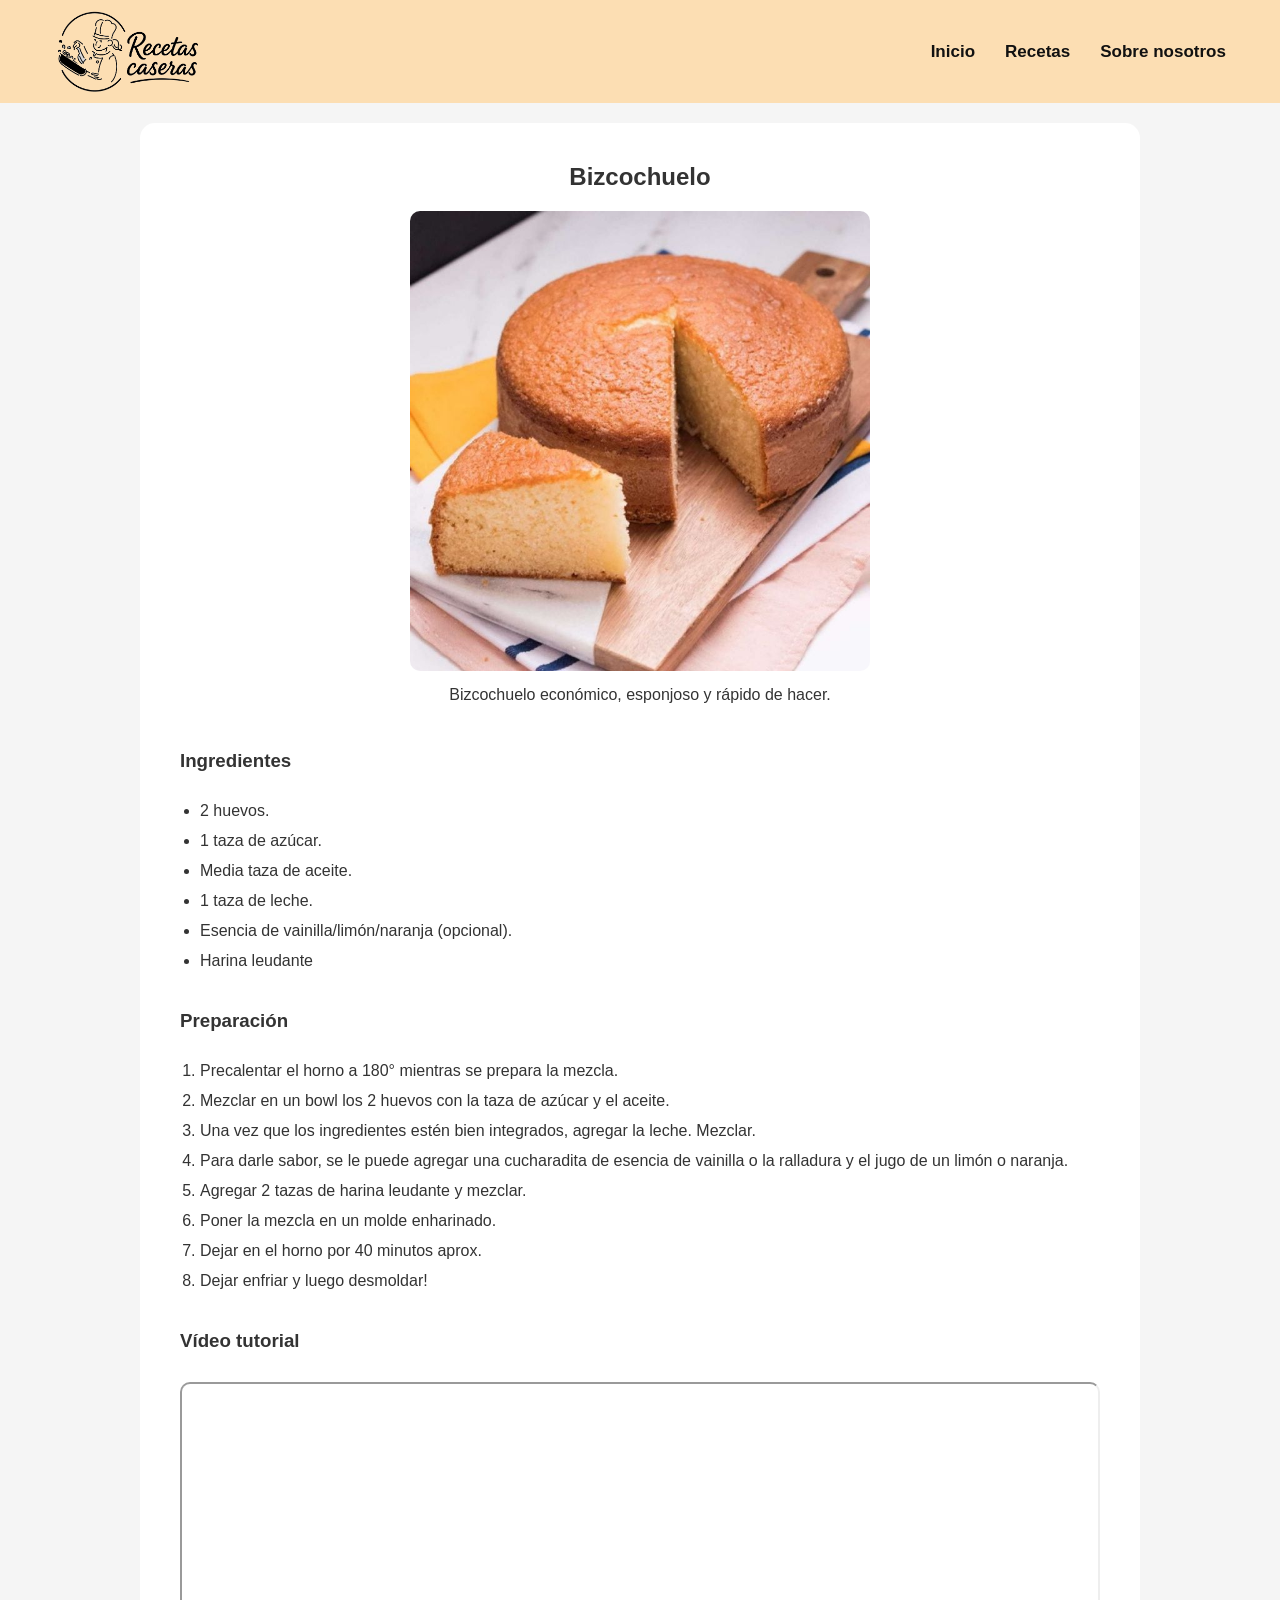
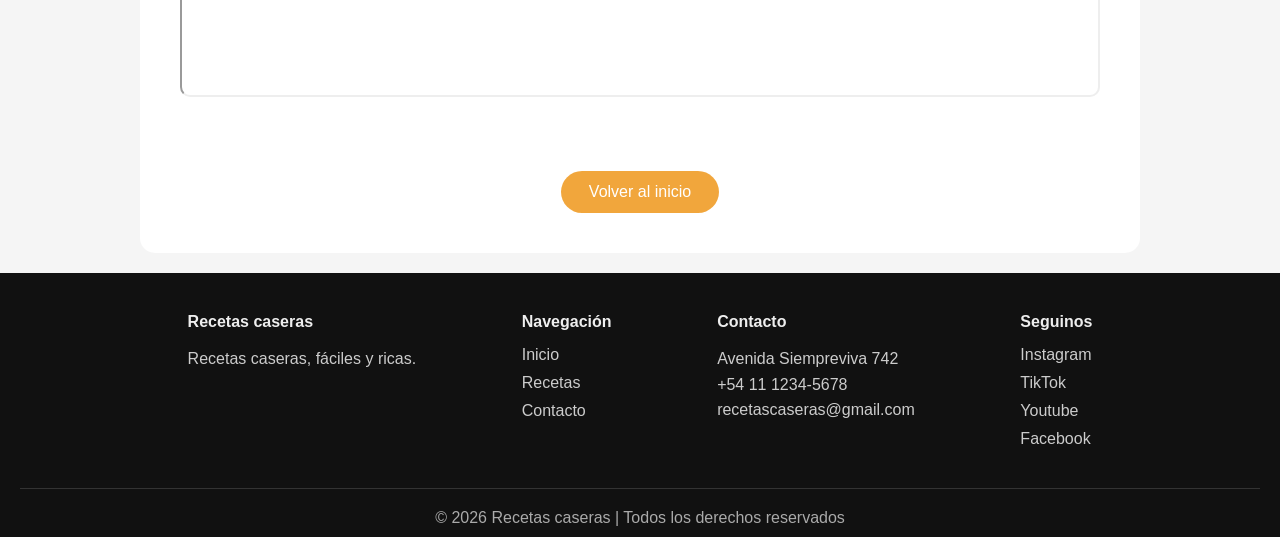
==== docs/recetas/bizcochuelo.html @ a03c1b6a "Agrego carpeta docs para el github pages." ====
<!DOCTYPE html>
<html lang="en">

    <head>
        <title>Bizcochuelo</title>
        <meta charset="UTF-8">
        <meta name="viewport" content="width=device-width, initial-scale=1">
        <link href="../css/styles.css" rel="stylesheet">
    </head>

    <body>

        <header class="header">

            <div class="container">

                <img src="../img/recetas_caseras_transparente.png" alt="logo de recetas caseras." class="logo-img">

                <nav class="nav">
                    <ul>
                        <li><a href="../index.html#inicio">Inicio</a></li>
                        <li><a href="../index.html#recetas">Recetas</a></li>
                        <li><a href="../index.html#info">Sobre nosotros</a></li>
                    </ul>
                </nav>
            </div>
        </header>

        <main class="recetaMain">
            <section class="receta">
                <h2>Bizcochuelo</h2>
                <img src="../img/bizcochuelo.jpg" alt="Imagen ilustrativa de bizcochuelo.">
                <p class="descripcionReceta">Bizcochuelo económico, esponjoso y rápido de hacer.</p>

                <h3>Ingredientes</h3>
                <ul>
                    <li>2 huevos.</li>
                    <li>1 taza de azúcar.</li>
                    <li>Media taza de aceite.</li>
                    <li>1 taza de leche.</li>
                    <li>Esencia de vainilla/limón/naranja (opcional).</li>
                    <li>Harina leudante</li>
                </ul>

                <h3>Preparación</h3>
                <ol>
                    <li>Precalentar el horno a 180° mientras se prepara la mezcla.</li>
                    <li>Mezclar en un bowl los 2 huevos con la taza de azúcar y el aceite.</li>
                    <li>Una vez que los ingredientes estén bien integrados, agregar la leche. Mezclar.</li>
                    <li>Para darle sabor, se le puede agregar una cucharadita de esencia de vainilla o la ralladura
                        y el jugo de un limón o naranja.</li>
                    <li>Agregar 2 tazas de harina leudante y mezclar.</li>
                    <li>Poner la mezcla en un molde enharinado.</li>
                    <li>Dejar en el horno por 40 minutos aprox.</li>
                    <li>Dejar enfriar y luego desmoldar!</li>
                </ol>

                <h3>Vídeo tutorial</h3>
                <iframe width="500" height="315" src="" title="Youtube video player" allowfullscreen></iframe>

                <div class="botonReceta">
                    <a href="../index.html" class="boton">Volver al inicio</a>
                </div>

            </section>
        </main>

        <!-- FOOTER -->

        <footer class="footer" id="info">
            <div class="footerContainer">

                <!-- COLUMNA 1 -->

                <div class="cajaFooter">
                    <h4>Recetas caseras</h4>
                    <p>Recetas caseras, fáciles y ricas.</p>
                </div>
                
                <!-- COLUMNA 2 -->

                <div class="cajaFooter">
                    <h4>Navegación</h4>

                    <ul>

                        <li>
                            <a href="#inicio">Inicio</a>
                        </li>

                        <li>
                            <a href="#recetas">Recetas</a>
                        </li>

                        <li>
                            <a href="#contacto">Contacto</a>
                        </li>

                    </ul>
                </div>

                <!-- COLUMNA 3 -->

                <div class="cajaFooter">
                    <h4>Contacto</h4>
                    <p>Avenida Siempreviva 742</p>
                    <p>+54 11 1234-5678</p>
                    <p>recetascaseras@gmail.com</p>

                </div>

                <!-- COLUMNA 4 -->

                <div class="cajaFooter">
                    <h4>Seguinos</h4>
                    
                    <div class="linkRedes">
                        <a href="#">Instagram</a>
                        <a href="#">TikTok</a>
                        <a href="#">Youtube</a>
                        <a href="#">Facebook</a>
                    </div>

                </div>

            </div>

            <div class="footerBottom">
                <p>© 2026 Recetas caseras | Todos los derechos reservados</p>
            </div>

        </footer>

    </body>
</html>
---- docs/css/styles.css ----
*{
    margin: 0;
    padding: 0;
    box-sizing: border-box;
}


/* INDEX.HTML */


body{
    font-family: Arial, Helvetica, sans-serif;
    background-color: #f5f5f5;
    color: #333;
}

.container{
    width: 93%;
    max-width: 1300px;
    margin: auto;
}


/* HEADER */

.logo-img{
    width: 13%;
    height: 30%;
    object-fit: cover;
}

.header{
    background-color:rgba(255, 215, 156, 0.733);
    padding: 10px;
}

.header .container{
    display: flex;
    justify-content: space-between;
    align-items: center;
}


/* NAV */

.nav{
    font-size: 17px;
}

.nav ul{
    display: flex;
    gap: 30px;
    list-style: none;
}

.nav a{
    color: #111;
    font-weight: bold;
    text-decoration: none;
}


/* INICIO */

.inicio{
    position: relative;
    height: 80vh;
    overflow: hidden;
}

.inicio-img{
    width: 100%;
    height: 100%;
    object-fit: cover;
}

.contenidoInicio{
    position: absolute;
    top: 0;
    left: 0;
    width: 100%;
    height: 100%;
    display: flex;
    flex-direction: column;
    justify-content: center;
    align-items: center;
    text-align: center;
    color: white;
    background-color: rgba(0,0,0,0.4);
}

.contenidoInicio h2{
    font-size: 3rem;
    margin-bottom: 20px;
}

.contenidoInicio p{
    margin-bottom: 20px;
    font-size: 20px;
}

.boton{
    display: inline-block;
    padding: 12px 28px;
    background-color: #f1a335f6;
    color: white;
    text-decoration: none;
    border-radius: 30px;
}


/* RECETAS */

.recetas{
    padding: 80px 20px;
    background-color: white;
}

.tituloSeccion{
    text-align: center;
    font-size: 32px;
    margin-bottom: 40px;
}

.cardsContainer{
    display: flex;
    justify-content: center;
    gap: 25px;
    flex-wrap: wrap;
}

.card{
    width: 280px;
    background-color: #f8f8f8;
    border-radius: 15px;
    overflow: hidden;
    box-shadow: 0 4px 12px rgba(0,0,0,0.1);
    transition: transform 0.3s ease;
}

.card:hover{
    transform: translateY(-8px);
}

.linkCard{
    text-decoration: none;
    color: inherit;
}

.card img{
    width: 100%;
    height: 180px;
    object-fit: cover;
}

.contenidoCard{
    padding: 20px;
}

.contenidoCard h3{
    margin-bottom: 10px;
}

.contenidoCard p{
    margin-bottom: 15px;
    color: #666;
}

.contenidoCard h4{
    text-decoration: none;
    color: #ffa62a;
    font-weight: bold;
}


/* RESEÑAS */

.resenias{
    padding: 80px 20px;
    background-color: whitesmoke;
}

.reseniasContainer{
    display: flex;
    justify-content: center;
    gap: 30px;
    flex-wrap: wrap;
}

.reseniaCard{
    width: 320px;
    background-color: white;
    padding: 30px;
    border-radius: 15px;
    box-shadow: 0 4px 15px rgba(0,0,0,0.08);
    transition: transform 0.3s ease;
}

.reseniaCard:hover{
    transform: translateY(-5px)
}

.textoResenia{
    margin-bottom: 20px;
    color: #444;
    font-style: italic;
    line-height: 1.6;
    text-align: center;
}

.reseniaCard img{
    width: 100px;
    height: 100px;
    border-radius: 50%;
    object-fit: cover;
    display: block;
    margin: 0 auto 15px;
}

.reseniaCard h4{
    text-align: center;
    font-size: 18px;
    margin-bottom: 5px;
}

.reseniaCard span{
    display: block;
    text-align: center;
    color: #777;
    font-size: 14px;
    margin-bottom: 20px;
}


/* FOOTER */

.footer{
    background-color: #111;
    color: #eee;
    padding: 40px 20px 10px;
    font-size: 16px;
}

.footerContainer{
    width: 90%;
    max-width: 1200px;
    margin: auto;
    display: flex;
    justify-content: space-evenly;
    flex-wrap: wrap;
}

.cajaFooter h4{
    margin-bottom: 15px;
}

.cajaFooter p{
    color: #ccc;
    line-height: 1.6;
}

.cajaFooter ul{
    list-style: none;
}

.cajaFooter ul li{
    margin-bottom: 10px;
}

.cajaFooter a{
    color: #ccc;
    text-decoration: none;
}

.cajaFooter a:hover{
    color: white;
}

.linkRedes{
    display: flex;
    flex-direction: column;
    gap: 10px;
}

.footerBottom{
    border-top: 1px solid #333;
    margin-top: 40px;
    padding-top: 20px;
    text-align: center;
    color: #aaa;
}


/* /RECETAS */

.recetaMain{
    padding: 20px 20px;
}

.receta{
    max-width: 1000px;
    margin: auto;
    background-color: white;
    padding: 40px;
    border-radius: 15px;
}

.receta img{
    display: block;
    width: 50%;
    border-radius: 10px;
    margin: auto;
}

.descripcionReceta{
    margin-top: 10px;
    margin-bottom: 40px;
    line-height: 1.8;
    text-align: center;
}

.receta h2{
    text-align: center;
    margin-bottom: 20px;
}

.receta h3{
    margin-bottom: 30px;
}

.receta h4{
    margin-bottom: 20px;
}

.receta li{
    margin-bottom: 12px;
}

.receta ul, .receta ol{
    margin-left: 20px;
    margin-bottom: 40px;
}

iframe{
    width: 100%;
    margin-bottom: 30px;
    border-radius: 10px;
}

.botonReceta{
    text-align: center;
    margin-top: 40px;
}
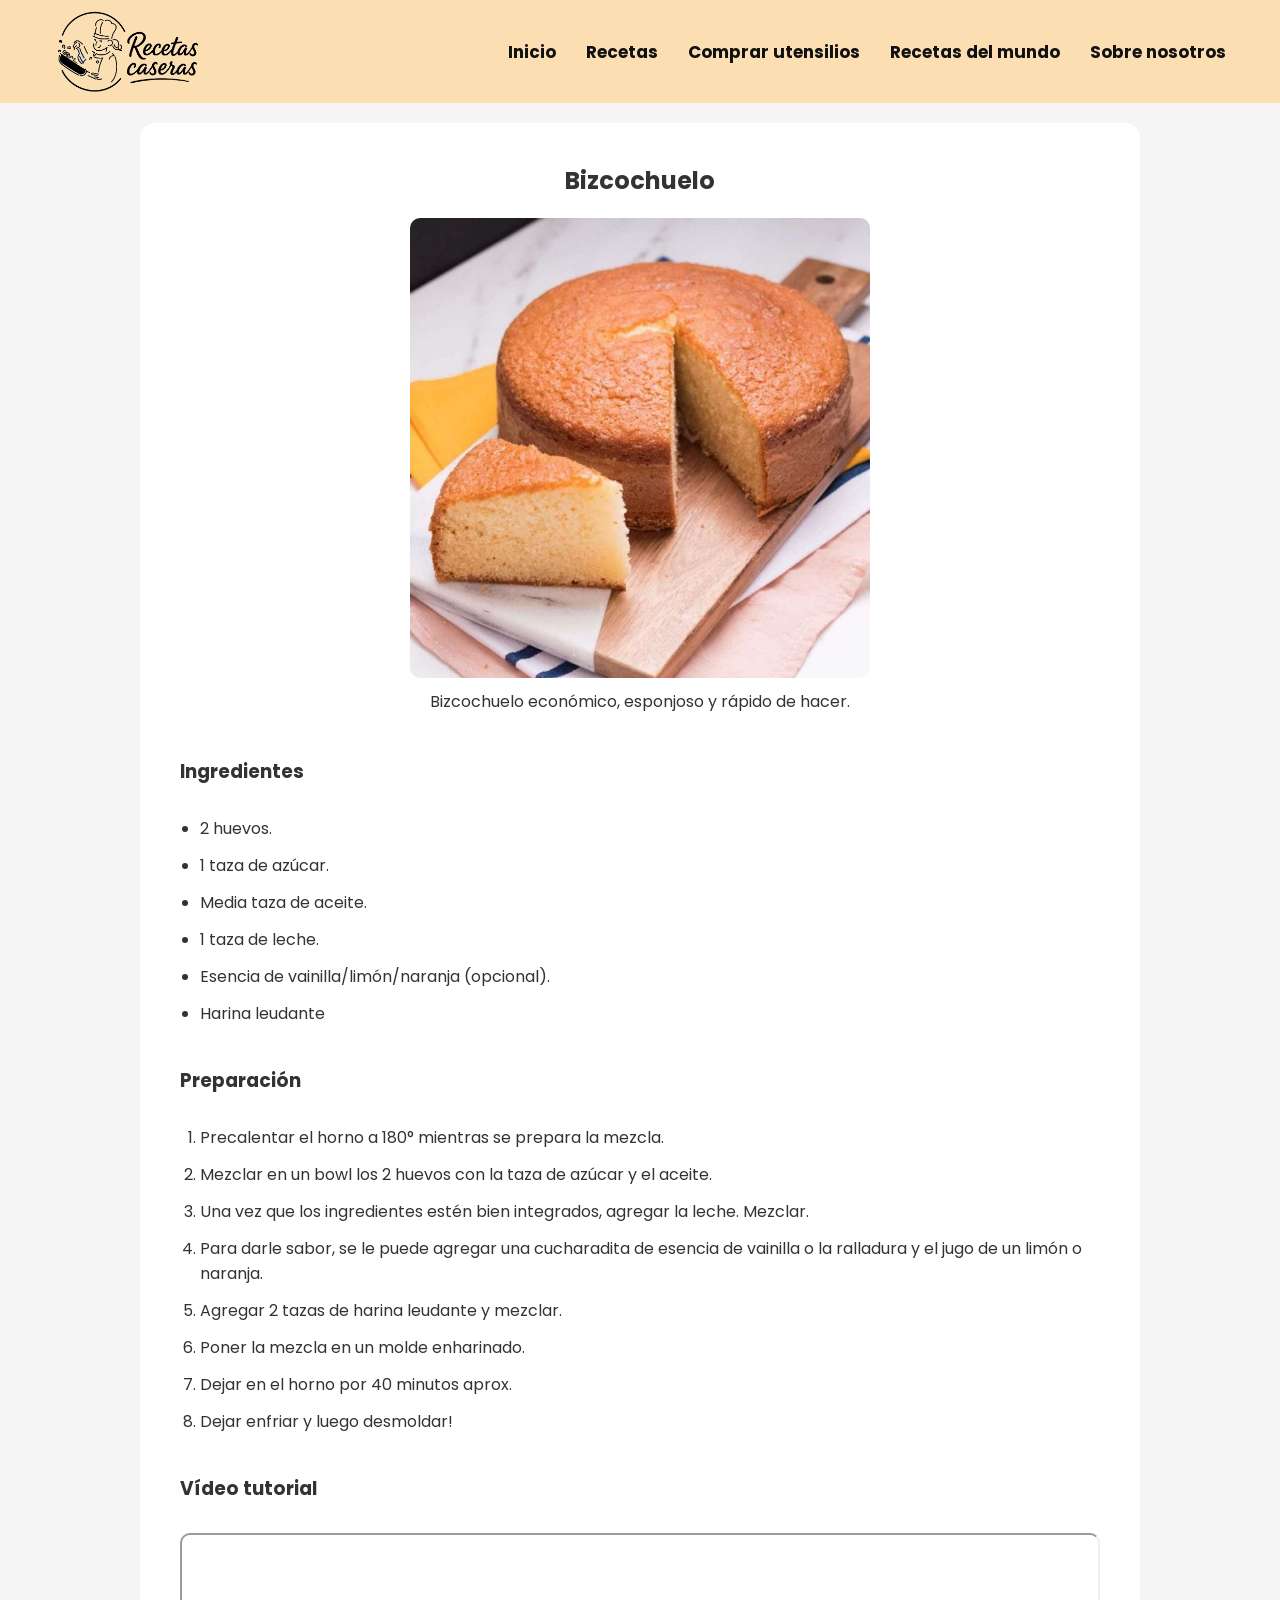
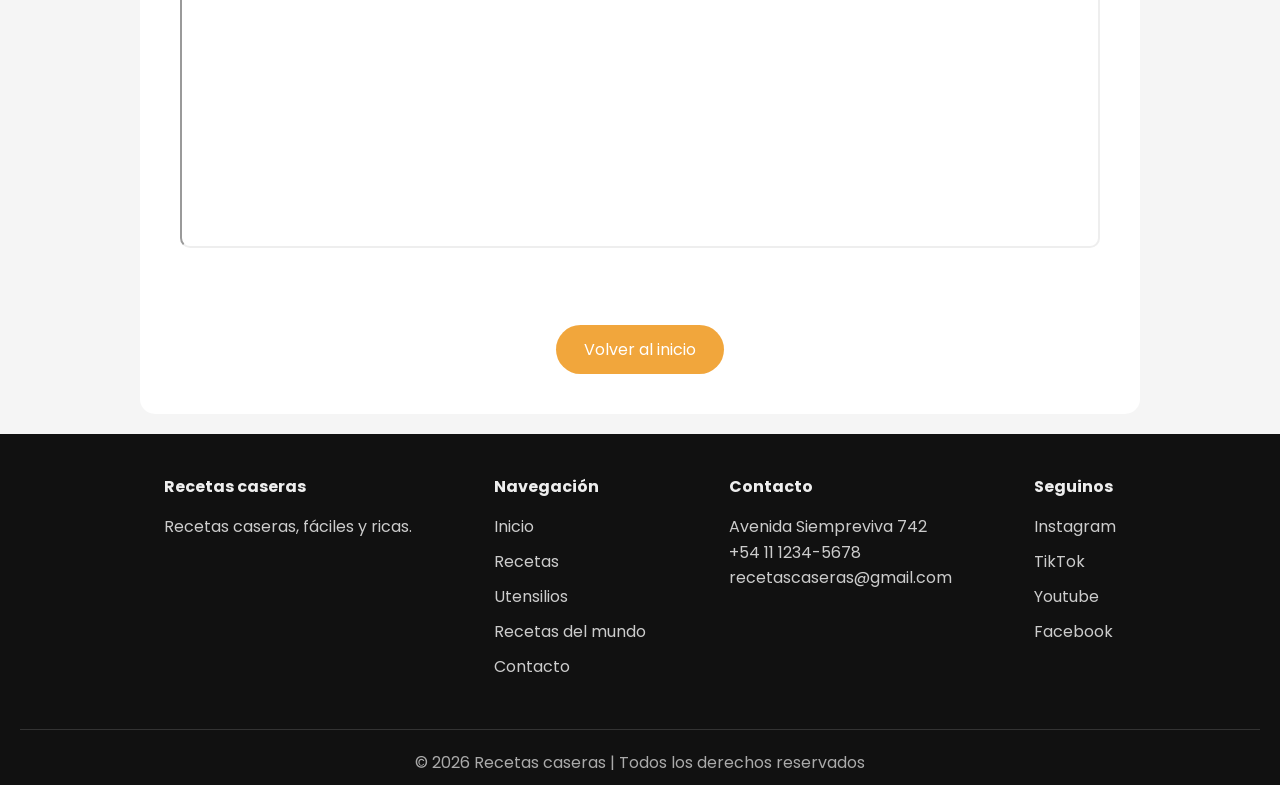
==== commit cf8328db: "Agregué un icon para la pestaña y actualicé la pestaña de cada receta para que coincida con la del i" ====
--- a/docs/recetas/bizcochuelo.html
+++ b/docs/recetas/bizcochuelo.html
@@ -5,6 +5,12 @@
         <title>Bizcochuelo</title>
         <meta charset="UTF-8">
         <meta name="viewport" content="width=device-width, initial-scale=1">
+        <link rel="icon" href="../img/icon-gorro.jpg" type="image/png">
+
+        <link rel="preconnect" href="https://fonts.googleapis.com">
+        <link rel="preconnect" href="https://fonts.gstatic.com" crossorigin>
+        <link href="https://fonts.googleapis.com/css2?family=Poppins:wght@300;400;500;600;700&display=swap" rel="stylesheet">
+
         <link href="../css/styles.css" rel="stylesheet">
     </head>
 
@@ -20,6 +26,8 @@
                     <ul>
                         <li><a href="../index.html#inicio">Inicio</a></li>
                         <li><a href="../index.html#recetas">Recetas</a></li>
+                        <li><a href="../index.html#utensilios">Comprar utensilios</a></li>
+                        <li><a href="../index.html#recetasAPI">Recetas del mundo</a></li>
                         <li><a href="../index.html#info">Sobre nosotros</a></li>
                     </ul>
                 </nav>
@@ -85,15 +93,23 @@
                     <ul>
 
                         <li>
-                            <a href="#inicio">Inicio</a>
+                            <a href="../index.html#inicio">Inicio</a>
                         </li>
 
                         <li>
-                            <a href="#recetas">Recetas</a>
+                            <a href="../index.html#recetas">Recetas</a>
                         </li>
 
                         <li>
-                            <a href="#contacto">Contacto</a>
+                            <a href="../index.html#utensilios">Utensilios</a>
+                        </li>
+
+                        <li>
+                            <a href="../index.html#recetasAPI">Recetas del mundo</a>
+                        </li>
+
+                        <li>
+                            <a href="../index.html#contacto">Contacto</a>
                         </li>
 
                     </ul>
--- a/docs/css/styles.css
+++ b/docs/css/styles.css
@@ -9,7 +9,7 @@
 
 
 body{
-    font-family: Arial, Helvetica, sans-serif;
+    font-family: "Poppins", sans-serif;
     background-color: #f5f5f5;
     color: #333;
 }
@@ -105,6 +105,7 @@
     background-color: #f1a335f6;
     color: white;
     text-decoration: none;
+    border: none;
     border-radius: 30px;
 }
 
@@ -172,6 +173,249 @@
     font-weight: bold;
 }
 
+/* /RECETAS (individual) */
+
+.recetaMain{
+    padding: 20px 20px;
+}
+
+.receta{
+    max-width: 1000px;
+    margin: auto;
+    background-color: white;
+    padding: 40px;
+    border-radius: 15px;
+}
+
+.receta img{
+    display: block;
+    width: 50%;
+    border-radius: 10px;
+    margin: auto;
+}
+
+.descripcionReceta{
+    margin-top: 10px;
+    margin-bottom: 40px;
+    line-height: 1.8;
+    text-align: center;
+}
+
+.receta h2{
+    text-align: center;
+    margin-bottom: 20px;
+}
+
+.receta h3{
+    margin-bottom: 30px;
+}
+
+.receta h4{
+    margin-bottom: 20px;
+}
+
+.receta li{
+    margin-bottom: 12px;
+}
+
+.receta ul, .receta ol{
+    margin-left: 20px;
+    margin-bottom: 40px;
+}
+
+iframe{
+    width: 100%;
+    margin-bottom: 30px;
+    border-radius: 10px;
+}
+
+.botonReceta{
+    text-align: center;
+    margin-top: 40px;
+}
+
+/* CARRITO - UTENSILIOS */
+
+.utensilios{
+    padding: 80px 20px;
+    background-color: white;
+}
+
+.tiendaContainer{
+    max-width: 1200px;
+    margin: auto;
+    display: grid;
+    grid-template-columns: 2fr 1fr;
+    gap: 40px;
+}
+
+.productosLista h3,
+.carrito h3{
+    margin-bottom: 20px;
+}
+
+.productosLista ul,
+.carrito ul{
+    list-style: none;
+}
+
+.productoItem{
+    display: flex;
+    justify-content: space-between;
+    align-items: center;
+    background-color: #f8f8f8;
+    padding: 15px 20px;
+    margin-bottom: 15px;
+    border-radius: 12px;
+    box-shadow: 0 3px 8px rgba(0,0,0,0.08);
+}
+
+.nombreProducto{
+    font-weight: bold;
+    flex: 1;
+}
+
+.precioProducto{
+    margin: 0 20px;
+    color: #666;
+}
+
+.btnAgregar{
+    padding: 8px 18px;
+    border: none;
+    border-radius: 25px;
+    background-color: #f1a335f6;
+    color: white;
+    cursor: pointer;
+    transition: .3s;
+}
+
+.btnAgregar:hover{
+    background-color: #dd8d1b;
+}
+
+.carrito{
+    background-color: #fafafa;
+    padding: 25px;
+    border-radius: 15px;
+    box-shadow: 0 4px 12px rgba(0,0,0,.08);
+}
+
+.itemCarrito{
+    display: flex;
+    justify-content: space-between;
+    align-items: center;
+    margin-bottom: 15px;
+}
+
+.itemCarrito div{
+    display: flex;
+    gap: 8px;
+}
+
+.itemCarrito button{
+    width: 28px;
+    height: 28px;
+    border: none;
+    border-radius: 50%;
+    color: white;
+    font-weight: bold;
+    cursor: pointer;
+}
+
+.btnMas, .btnMenos{
+    background-color: #f0ad4e;
+}
+
+.btnEliminar{
+    background-color: #7979796b;
+}
+
+.totalCarrito{
+    display: flex;
+    justify-content: space-between;
+    margin-top: 25px;
+    padding-top: 20px;
+    border-top: 1px solid #ddd;
+    font-size: 18px;
+}
+
+.accionesCarrito{
+    display: flex;
+    gap: 10px;
+    margin-top: 25px;
+}
+
+.accionesCarrito button{
+    flex: 1;
+}
+
+.botonSecundario{
+    padding: 12px;
+    border: none;
+    border-radius: 30px;
+    background-color: #ddd;
+    cursor: pointer;
+    transition: .3s;
+}
+
+.botonSecundario:hover{
+    background-color: #c9c9c9;
+}
+
+#btnComprar{
+    border: none;
+    cursor: pointer;
+    padding: 12px;
+}
+
+/* API RECETAS */
+
+.recetasAPI{
+    padding: 80px 20px;
+    background-color: #f8f8f8;
+}
+
+.descripcionAPI{
+    text-align: center;
+    color: #666;
+    margin-bottom: 35px;
+}
+
+.cardAPI{
+    width: 300px;
+}
+
+.cardAPI img{
+    width: 100%;
+    height: 200px;
+    object-fit: cover;
+}
+
+.cardAPI a{
+    display: inline-block;
+    margin-top: 15px;
+    color: #f1a335f6;
+    font-weight: bold;
+    text-decoration: none;
+}
+
+.cardAPI a:hover{
+    text-decoration: underline;
+}
+
+.btnAPI{
+    display: flex;
+    justify-content: center;
+    margin-top: 40px;
+}
+
+#btnNuevaReceta{
+    padding: 15px 35px;
+    font-size: 17px;
+    cursor: pointer;
+}
+
 
 /* RESEÑAS */
 
@@ -291,63 +535,196 @@
 }
 
 
-/* /RECETAS */
-
-.recetaMain{
-    padding: 20px 20px;
-}
-
-.receta{
-    max-width: 1000px;
-    margin: auto;
-    background-color: white;
-    padding: 40px;
-    border-radius: 15px;
-}
-
-.receta img{
-    display: block;
-    width: 50%;
-    border-radius: 10px;
-    margin: auto;
-}
-
-.descripcionReceta{
-    margin-top: 10px;
-    margin-bottom: 40px;
-    line-height: 1.8;
-    text-align: center;
-}
-
-.receta h2{
-    text-align: center;
-    margin-bottom: 20px;
-}
-
-.receta h3{
-    margin-bottom: 30px;
-}
-
-.receta h4{
-    margin-bottom: 20px;
-}
-
-.receta li{
-    margin-bottom: 12px;
-}
-
-.receta ul, .receta ol{
-    margin-left: 20px;
-    margin-bottom: 40px;
-}
-
-iframe{
-    width: 100%;
-    margin-bottom: 30px;
-    border-radius: 10px;
-}
-
-.botonReceta{
-    text-align: center;
-    margin-top: 40px;
+    /* RESPONSIVE */
+
+/* ---- Tablet ---- */
+@media (max-width: 768px){
+
+    /* HEADER */
+
+    .header .container{
+        flex-direction: column;
+        align-items: center;
+        gap: 20px;
+    }
+
+    .logo-img{
+        width: 180px;
+        height: auto;
+    }
+
+    /* NAV */
+
+    .nav ul{
+        justify-content: center;
+        flex-wrap: wrap;
+        gap: 20px;
+    }
+
+    .nav{
+        font-size: 16px;
+    }
+
+    /* INICIO */
+
+    .inicio{
+        height: 60vh;
+    }
+
+    .contenidoInicio h2{
+        font-size: 2rem;
+    }
+
+    .contenidoInicio p{
+        font-size: 18px;
+    }
+
+    /* RECETAS */
+
+    .cardsContainer{
+        gap: 20px;
+    }
+
+    .card{
+        width: 320px;
+    }
+
+    /* UTENSILIOS */
+
+    .tiendaContainer{
+        grid-template-columns: 1fr;
+    }
+
+    /* RESEÑAS */
+
+    .reseniasContainer{
+        flex-direction: column;
+        align-items: center;
+    }
+
+    .reseniaCard{
+        width: 90%;
+        max-width: 450px;
+    }
+
+    /* FOOTER */
+
+    .footerContainer{
+        justify-content: center;
+        gap: 40px;
+        text-align: center;
+    }
+
+    .linkRedes{
+        align-items: center;
+    }
+
+    /* RECETA */
+
+    .receta{
+        padding: 30px;
+    }
+
+    .receta img{
+        width: 80%;
+    }
+
+}
+
+
+/* ---- Celular ---- */
+@media (max-width: 480px){
+
+    /* HEADER */
+
+    .header{
+        padding: 15px;
+    }
+
+    .logo-img{
+        width: 150px;
+    }
+
+    .nav{
+        font-size: 15px;
+    }
+
+    .nav ul{
+        flex-direction: column;
+        align-items: center;
+        gap: 12px;
+    }
+
+    /* INICIO */
+
+    .inicio{
+        height: 50vh;
+    }
+
+    .contenidoInicio h2{
+        font-size: 1.6rem;
+    }
+
+    .contenidoInicio p{
+        font-size: 16px;
+    }
+
+    .boton{
+        padding: 10px 20px;
+        font-size: 15px;
+    }
+
+    /* RECETAS */
+
+    .recetas{
+        padding: 60px 15px;
+    }
+
+    .tituloSeccion{
+        font-size: 28px;
+    }
+
+    .card{
+        width: 100%;
+    }
+
+    /* UTENSILIOS */
+
+    .prodItem{
+        flex-direction: column;
+        gap: 15px;
+        text-align: center;
+    }
+
+    .accionesCarrito{
+        flex-direction: column;
+    }
+
+    /* RESEÑAS */
+
+    .resenias{
+        padding: 60px 15px;
+    }
+
+    .reseniaCard{
+        width: 100%;
+        padding: 20px;
+    }
+
+    .reseniaCard img{
+        width: 80px;
+        height: 80px;
+    }
+
+    /* FOOTER */
+
+    .footerContainer{
+        flex-direction: column;
+        align-items: center;
+        gap: 30px;
+    }
+
+    .cajaFooter{
+        text-align: center;
+    }
 }
